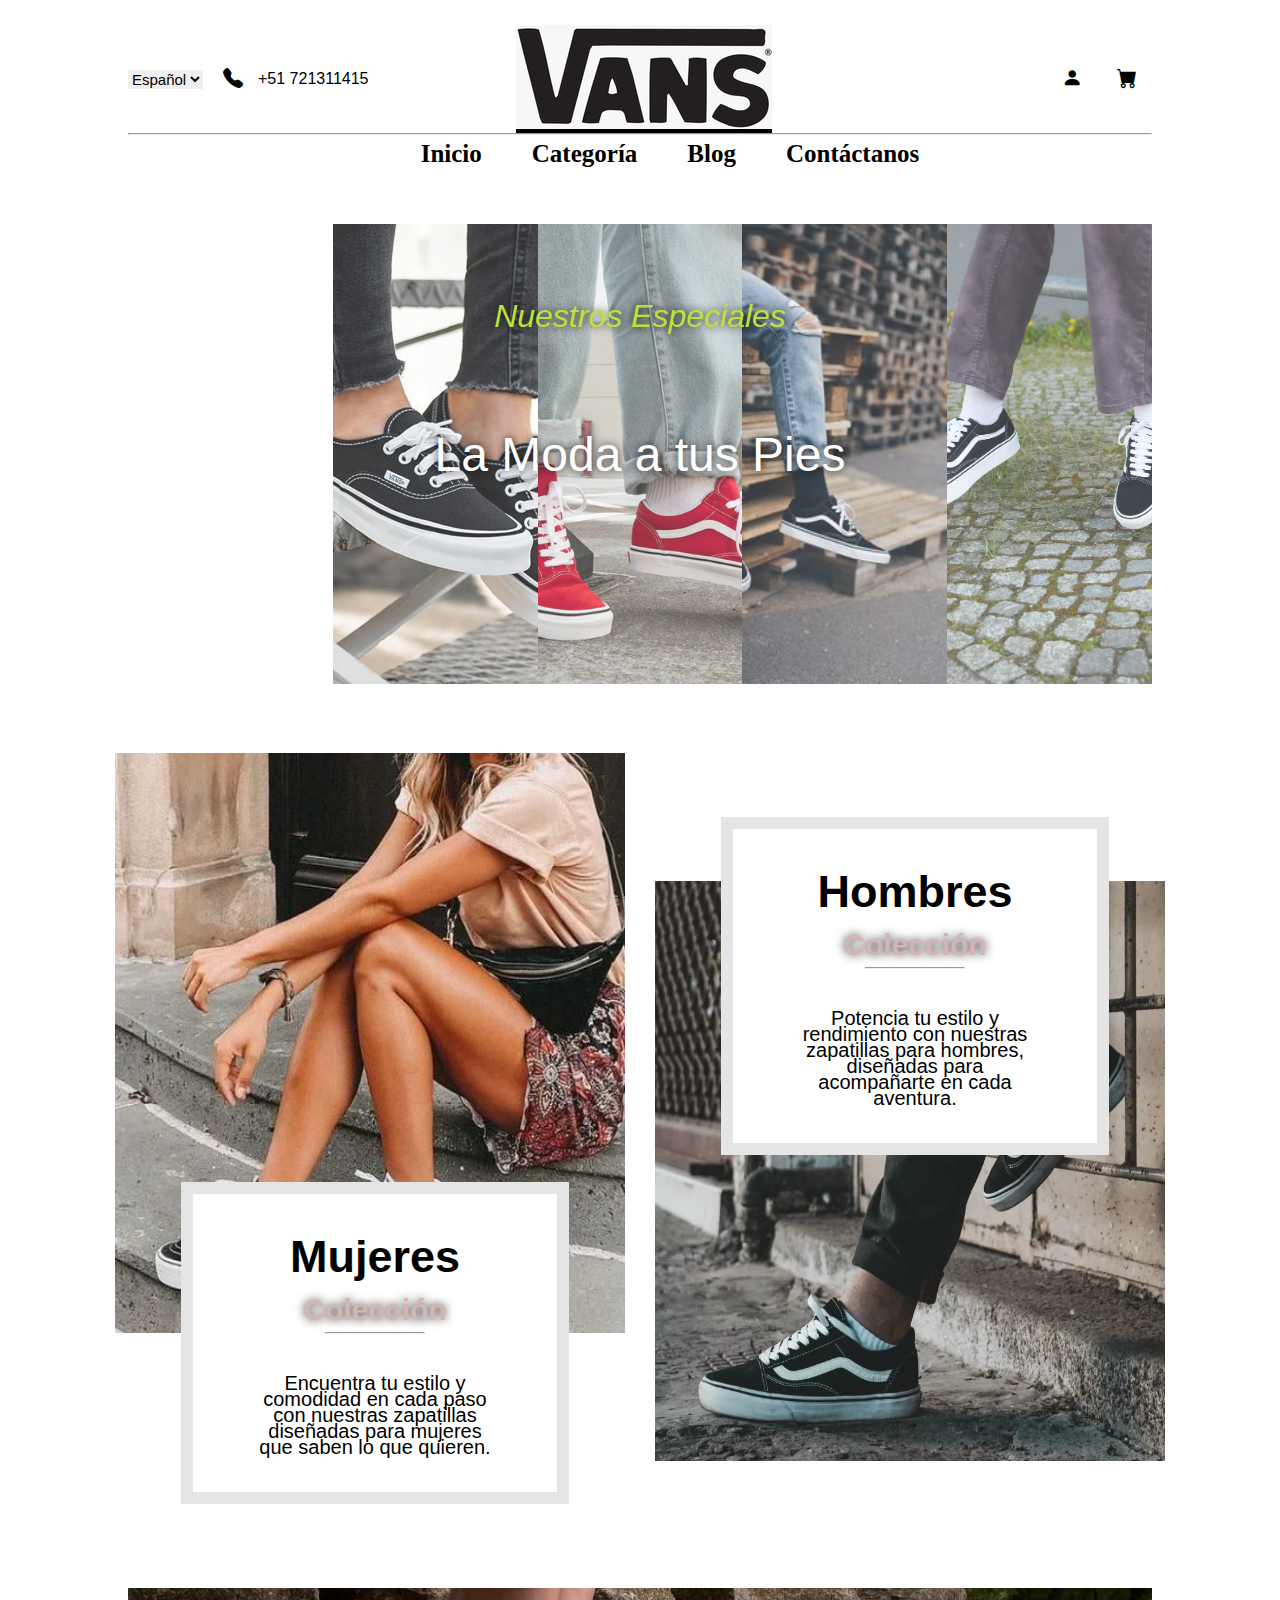
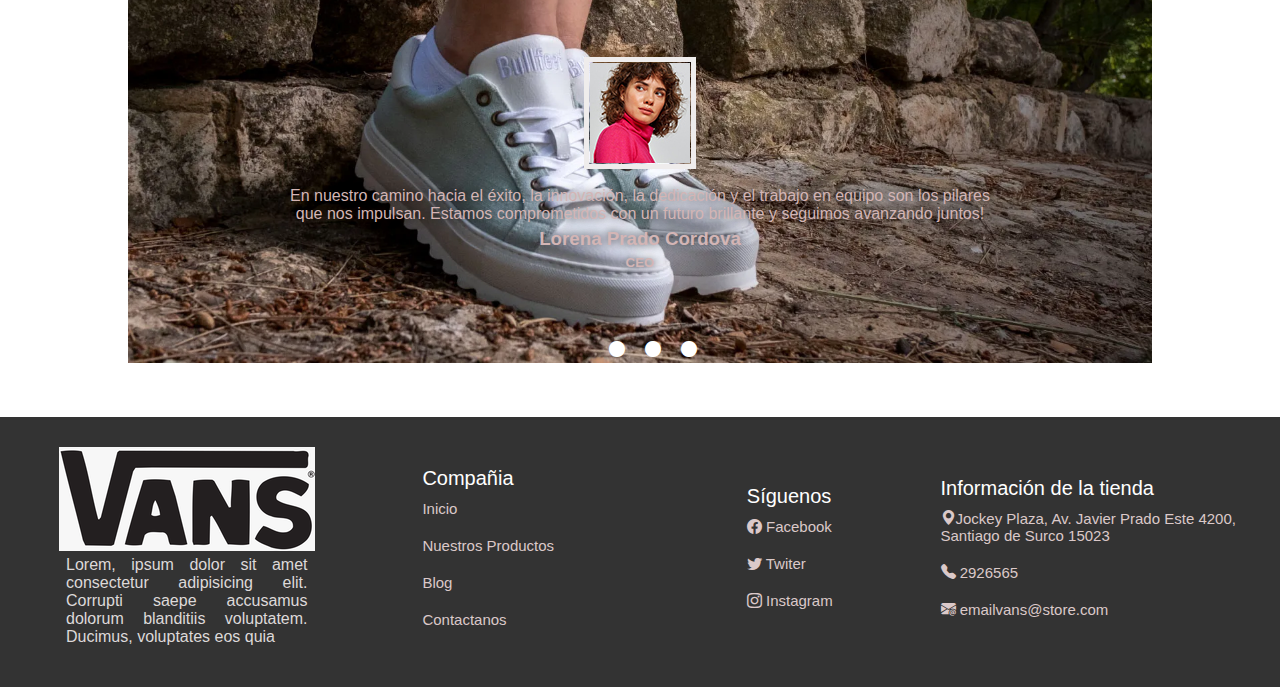
==== index.html @ 1c56c88c "se arreglo los errores" ====
<!DOCTYPE html>
<html lang="en">
<head>
    <meta charset="UTF-8">
    <meta name="viewport" content="width=device-width, initial-scale=1.0">
    <link rel="stylesheet" href="./css/style.css">
    <link rel="stylesheet" href="./css/responsive.css">
    <link rel="stylesheet" href="https://cdn.jsdelivr.net/npm/bootstrap-icons@1.11.1/font/bootstrap-icons.css">
    <script src="./js/script.js"></script>
    <title>Inicio</title>
   
</head>
<body>
    <header class="encabezado">
        <nav class="logo-info">
            <div class="logo-izquierdo">
               
                <select name="elegir" id="">
                    <option value="Español">Español</option>
                    <option value="Ingles">Ingles</option>
                </select>
                <i class="bi bi-telephone-fill"></i>
                <p>+51 721311415</p>
                
                
            </div>
            <div class="logo-centro">
                <a href="index.html"><img src="img/logo/iconno.ico" alt=""></a>
            </div>
            <div class="logo-derecho">
                <a href=""><i class="bi bi-person-fill"></i></a>
                <a href=""><i class="bi bi-cart-fill"></i></a>
            </div>
        </nav>
        <hr> 
        <nav class="menu">
            <ul>
                <a href="index.html" class="link-menu" id="inicio"><li>Inicio</li></a>
                <a href="categoria.html" class="link-menu"><li>Categoría</li></a>
                <a href="blog.html" class="link-menu"><li>Blog</li></a>
                <a href="contacto.html" class="link-menu"><li>Contáctanos</li></a>
            </ul>
        </nav>
    </header>
    <br>
    <br>
    <main class="main">
        <div class="inicio-img">
            <section class="carrusel">
                <img src="img/carrusel/p1.png" alt="">
                <img src="img/carrusel/p2.png" alt="">
                <img src="img/carrusel/p3.png" alt="">
                <img src="img/carrusel/p4.png" alt="">
                <img src="img/carrusel/p5.png" alt="">
            </section>
            <p class="pp1">Nuestros Especiales</p>
            <p>La Moda  a tus Pies </p>
        </div>
        <br><br><br>
        <section class="women-men">
            <div class="women">
                <img src="img/model/s3.webp" alt="imagen-mujer" >
                <div class="contenido">
                    <div class="contenido-info">
                        <h1>Mujeres</h1>
                        <h3>Colección</h3>
                        <hr>
                        <br>
                        <br>
                    </div>   
                        
                            <span>Encuentra tu estilo y comodidad en cada paso 
                                con nuestras zapatillas diseñadas para 
                                mujeres que saben lo que quieren.
                            </span>
                          
                </div>
            </div>
            <div class="men">
                <img  src="img/model/s4.webp" alt="imagen-hombre" >
                <div class="contenido">
                    
                    <div class="contenido-info">
                        <h1>Hombres</h1>
                        <h3>Colección</h3>
                        <hr>
                        <br>
                        <br>
                    </div>     
                        
                            <span>Potencia tu estilo y rendimiento con 
                                nuestras zapatillas para hombres,
                                diseñadas para acompañarte en cada aventura.
                            </span>
                       
                </div>
                
                
            </div>

        </section >
        <section class="test">
            <section class="testimonios">
            
                <div class="testimonio-1" id="testimonio-1" >
                    <div class="items-testimonio" id="items-testimonio-1">
                        <img src="./img/testimonios/img-testimonio-1.jpg" alt="foto-tetimonio1"><br>
                        <p>En nuestro camino hacia el éxito, la innovación, la dedicación y el trabajo en equipo son los pilares que nos impulsan. Estamos comprometidos con un futuro brillante y seguimos avanzando juntos!</p>
                        <h3>Lorena Prado Cordova</h3>
                        <h5>CEO</h5>
                    </div>    
                    
                </div>
                <div class="testimonio-1" id="testimonio-2" >
                    <div class="items-testimonio" id="items-testimonio-1">
                        <img src="./img/testimonios/img-testimonio-2.jpg" alt="foto-tetimonio2"><br>
                        <p>En el mundo cambiante del marketing, nuestra pasión por la creatividad y la estrategia nos impulsa a alcanzar nuevas alturas. Conectar con nuestros clientes y crear experiencias excepcionales es nuestra misión constante.</p>
                        <h3>Carla Sanchez Sanchez</h3>
                        <h5>Director de Ventas</h5>
                    </div>    
                    
                </div>
                <div class="testimonio-1" id="testimonio-3">
                    <div class="items-testimonio">
                        <img src="./img/testimonios/img-testimonio-3.jpg" alt="foto-tetimonio3"><br>
                        <p>Nuestro equipo de ventas está comprometido en superar expectativas y crear relaciones duraderas con nuestros clientes. Trabajamos incansablemente para ofrecer soluciones que impulsen el éxito de nuestros socios comerciales.</p>
                        <h3>Jose Cruz Alfaro</h3>
                        <h5>Director de Marquetin</h5>
                    </div>    
                </div>
                
            </section>
            <div class="buttons-testimonio">
                <a href="#testimonio-1"><i class="bi bi-circle-fill"></i></button></a>
                <a href="#testimonio-2"><i class="bi bi-circle-fill"></i></button></a>
                <a href="#testimonio-3"><i class="bi bi-circle-fill"></i></button></a>
            </div>
        </section> 
    </main>

    <br>
    <br><br>
    <footer>
        <nav class="footer-logo">
            <img src="img/logo/iconno.ico" alt="logo-imagen">
            
             <span>Lorem, ipsum dolor sit amet consectetur adipisicing elit. Corrupti saepe accusamus dolorum blanditiis
                 voluptatem. Ducimus, voluptates eos quia  
                </span>

        </nav>
        <nav class="footer-logo2">
            <ul>
                <p>Compañia</p>
                <a href="#inicio"><li>Inicio</li></a>
                <a href="categoria.html"><li>Nuestros Productos</li></a>
                <a href="blog.html"><li>Blog</li></a>
                <a href="contacto.html"><li>Contactanos</li></a>
                
            </ul>

        </nav>
        <nav class="footer-logo3">
            <ul>
                <p>Síguenos</p>
                <a href="https://www.facebook.com/" target="_blank"><li><i class="bi bi-facebook"></i>   Facebook</li></a>
                <a href="https://twitter.com/" target="_blank"><li><i class="bi bi-twitter"></i>   Twiter</li></a>
                <a href="https://www.instagram.com/" target="_blank"><li><i class="bi bi-instagram"></i>   Instagram</li></a>
            </ul>

        </nav>
        <nav class="footer-logo4">
            <ul>
                <p>Información de la tienda</p>
                <a href=""><li><i class="bi bi-geo-alt-fill"></i>Jockey Plaza, Av. Javier Prado Este 4200, Santiago de Surco 15023</li></a>
                <a href=""><li><i class="bi bi-telephone-fill"></i> 2926565</li></a>
                <a href=""><li><i class="bi bi-envelope-at-fill"></i> emailvans@store.com</li></a>
            </ul>

        </nav>

    </footer>
</body>
</html>
---- css/style.css ----
/*CSS MENU*/
*{
    margin: 0;
    display: flexbox;
    scroll-behavior: smooth;
    
      
}
body{
    
    font-family: Arial, Helvetica, sans-serif;
    width: 80%;
    display: flex;
    flex-direction: column;
    margin: 0 auto;
    
    
}

.logo-info i{
    padding-left: 20px;
    padding-right: 15px;
    font-size: 20px;
    color: black;
    
}
.logo-info{
    margin-top: 25px;
    display: flex;
    justify-content: space-between;
    align-items: center;
    width: 100%;
    
    
}

.logo-izquierdo{
    background-color: white;
    display: flex;
    justify-content: space-between;
    align-items: center;
    
}
.logo-izquierdo select{
    border: none;
    font-size: 15px;
    
}

.logo-centro{
    display: flex;
    background-color: black;
    justify-content: center;
    margin-right: 12%;
}
.logo-derecho{
    background-color:white;
    display: flex;
    align-items: center;
    justify-content: end;
}

.menu {
    display: flex;
    justify-content: center;
}
.menu ul{
    display: flex;
    font-family:  'Times' , serif;
}
.menu li{
    display: flex;
    padding: 5px 15px 5px 35px ;
    font-size: 25px;
    font-weight:bolder;
    
    
    
}
.menu a{
    color: black;
    text-decoration: none;
}

/*CSS CARRUSEL*/

.carrusel{
    display: flex;
    width: 1100px;
    height: 460px;
    justify-content: center;
}
.carrusel img{
    width: 0px;
    flex-grow: 1;
    object-fit: cover;
    opacity: .8;
    transition: .5s ease;
}
.carrusel img:hover{
    cursor: crosshair;
    width: 300px;
    opacity: 1;
    filter: contrast(120%);
}
 .inicio-img{
    margin-top: 15px;
    display: flex;
    position: relative;
    justify-content: center;
    overflow: hidden;

}

.inicio-img p{
    font-size: 3rem;
    color: white;
    position: absolute;
    top: 50%;
    left: 50%;
    transform: translate(-50%, -50%);
    text-shadow: 0 0 8px rgb(0, 0, 0, 0.8);
}
.inicio-img .pp1{
    font-size: 2rem;
    font-style: oblique;
    color: rgb(189, 225, 59);
    position: absolute;
    top: 20%;
    left: 50%;
    transform: translate(-50%, -50%);
    text-shadow: 0 0 8px rgb(0, 0, 0, 0.8);
}
/* CSS contenido */
.women-men{
    display: flex;
    justify-content: center;
    height: 850px;
    
    
}
.women-men img{
    width: 510px;
    height: 580px;
    margin: 15px;
    
}


.contenido{
    border: 12px solid #e5e5e5;
    background-color: #fff;
    z-index: 1;
    position: absolute;
    width: 300px;
    padding: 2rem;
    
}
.contenido h1{
    font-size: 45px;
    text-align: center;
}
.contenido h3{
    font-size: 30px;
}
.contenido h1, h3 , span {
    display: flex;
    justify-content: center;
    padding: 5px 25px;
    text-align: center;
}
.contenido-info{
    padding: 0 100px;
}

.contenido span{
    font-size: 20px;
    line-height: 16px;
    
    
}
.women img{
    position: relative;

}
.women .contenido{
    position: relative;
    top: -20%;
    right: -15%;
    z-index: 1;
}
.men img{
    top: 15%;
    position: relative;

}
.men .contenido{
    position: relative;
    top: -63%;
    left: 15%;
    z-index: 1;
}

.women-men img:hover{
    cursor: pointer;
    opacity: 0.8;
    filter: opacity(50%);
}
.women img:hover + .contenido{
    transform: translateY(-15px); 
    transition: transform 0.5s;
    box-shadow: 0 0 8px rgb(0, 0, 0, 0.8);
}
.men img:hover + .contenido{
    transform: translateY(15px); 
    transition: transform 0.5s;
    box-shadow: 0 0 8px rgb(0, 0, 0, 0.8);
}


/*CSS PARA TESTIMONIO*/
 .test{
    background-image: url(../img/testimonios/banners-sneakers.webp);
    background-size: cover;
    height: 375px;
    width: 100%;
    display: flex;
    flex-direction: column;
    position: relative;
    
 }
.testimonios{
    
    height: 350px;
    width: 100%;
    position: relative;
    justify-content: center;
    overflow: hidden;
    align-items: center;
}


.testimonio-1{   
    height: 100%;
    width: 100%;
    display: flex;
    align-items: center;
    justify-content: center;
}

.items-testimonio{
    width: 70%;
    display: flex;
    flex-direction: column;
    align-items: center;
    
    
}
.testimonio-1 img{
    border: 2px solid rgb(239, 236, 236);
    padding: 1px;
    border-width: 5px;
    height: 100px;
    width: 100px;
    
}
.items-testimonio  p ,h3, h5{
    text-align: center;
    margin: 0;
    color: rgb(211, 181, 181);
    text-shadow: 0 0 10px rgb(0, 0, 0, 0.8);
    
}
.buttons-testimonio{
    height: 4%;
    position: absolute;
    width: 8%;
    display: flex;
    justify-items: center;
    top: 94%;
    left: 50%;
    transform: translateX(-50%);
    
    
}
.buttons-testimonio i {
    margin: 0px 10px;   
    width: 1px;
    color: white;
}
.buttons-testimonio a {
    text-decoration: none;    
}




/*CSS PARA FOOTER*/
footer {
    height: 230px;
    display: grid;
    grid-template-columns: repeat(4, 1fr) ;
    background-color: #333; 
    color: rgb(221, 217, 217);
    padding: 20px 60px; 
    margin-left: -152px;
    margin-right: -150px;

    
}

.footer-logo{
    display: flex;
    flex-direction: column;
    padding: 10px 5px;
    align-items: center;
    text-align: justify;
   

}
.footer-logo span{
    text-align: justify;
}


.footer-logo2 {
    display: flex;
    justify-content: center;
    align-items: center;
    
}

footer .footer-logo3{
    display: flex;
    justify-content: center;
    align-items: center;
    
}
 .footer-logo4{
    display: flex;
    justify-content: center;
    align-items: center;
    
}

footer ul, li{
    padding: 10px 0px;
    list-style: none;
    font-size: 15px;
}

footer p{
    font-size: 20px;
    color: white;
}

footer a{
    text-decoration: none;
    color: #dbc9c9;
}
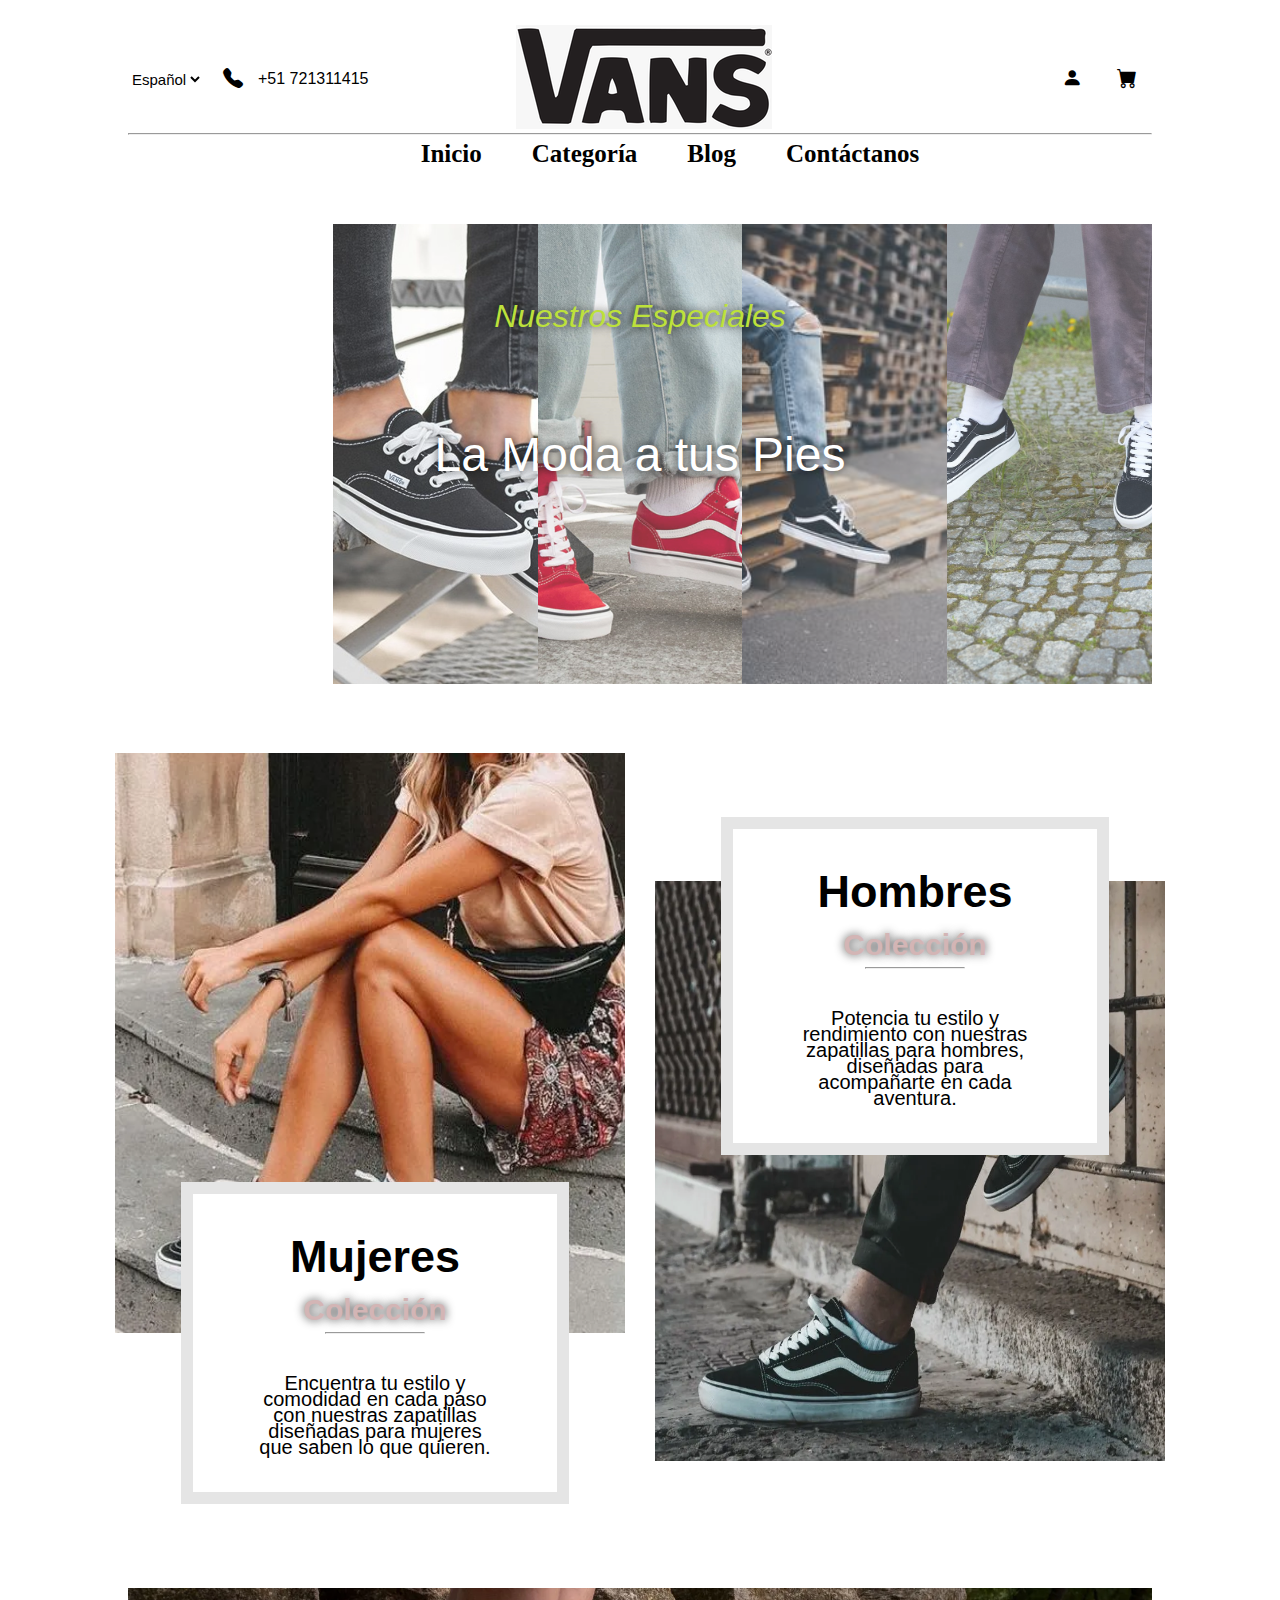
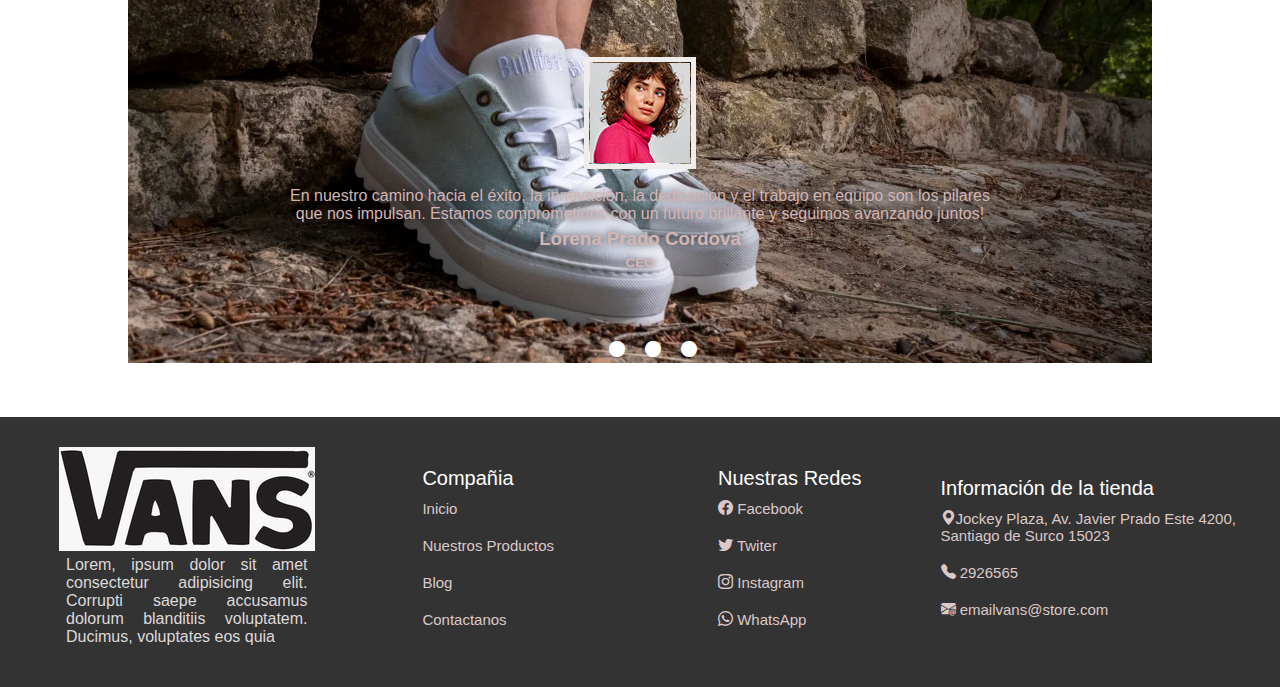
==== commit c21085d4: "actualizacion de todo" ====
--- a/index.html
+++ b/index.html
@@ -3,6 +3,7 @@
 <head>
     <meta charset="UTF-8">
     <meta name="viewport" content="width=device-width, initial-scale=1.0">
+    <meta name="lenguaje">
     <link rel="stylesheet" href="./css/style.css">
     <link rel="stylesheet" href="./css/responsive.css">
     <link rel="stylesheet" href="https://cdn.jsdelivr.net/npm/bootstrap-icons@1.11.1/font/bootstrap-icons.css">
@@ -162,10 +163,11 @@
         </nav>
         <nav class="footer-logo3">
             <ul>
-                <p>Síguenos</p>
+                <p>Nuestras Redes</p>
                 <a href="https://www.facebook.com/" target="_blank"><li><i class="bi bi-facebook"></i>   Facebook</li></a>
-                <a href="https://twitter.com/" target="_blank"><li><i class="bi bi-twitter"></i>   Twiter</li></a>
+                <a href="https://wa.me/qr/X553IXENOAY2F1" target="_blank"><li><i class="bi bi-twitter"></i>   Twiter</li></a>
                 <a href="https://www.instagram.com/" target="_blank"><li><i class="bi bi-instagram"></i>   Instagram</li></a>
+                <a href="https://api.whatsapp.com/send?phone=51923600120" target="_blank"><li><i class="bi bi-whatsapp"></i>   WhatsApp</li></a>
             </ul>
 
         </nav>
--- a/css/style.css
+++ b/css/style.css
@@ -16,6 +16,15 @@
     
     
 }
+select {
+    border: none; 
+    background: transparent; 
+}
+
+select:focus {
+    outline: none; 
+    box-shadow: none; 
+}
 
 .logo-info i{
     padding-left: 20px;
@@ -49,7 +58,6 @@
 
 .logo-centro{
     display: flex;
-    background-color: black;
     justify-content: center;
     margin-right: 12%;
 }
@@ -359,7 +367,5 @@
     color: #dbc9c9;
 }
 
-
-
-
-
+/*CSS PARA CATEGORIA */
+
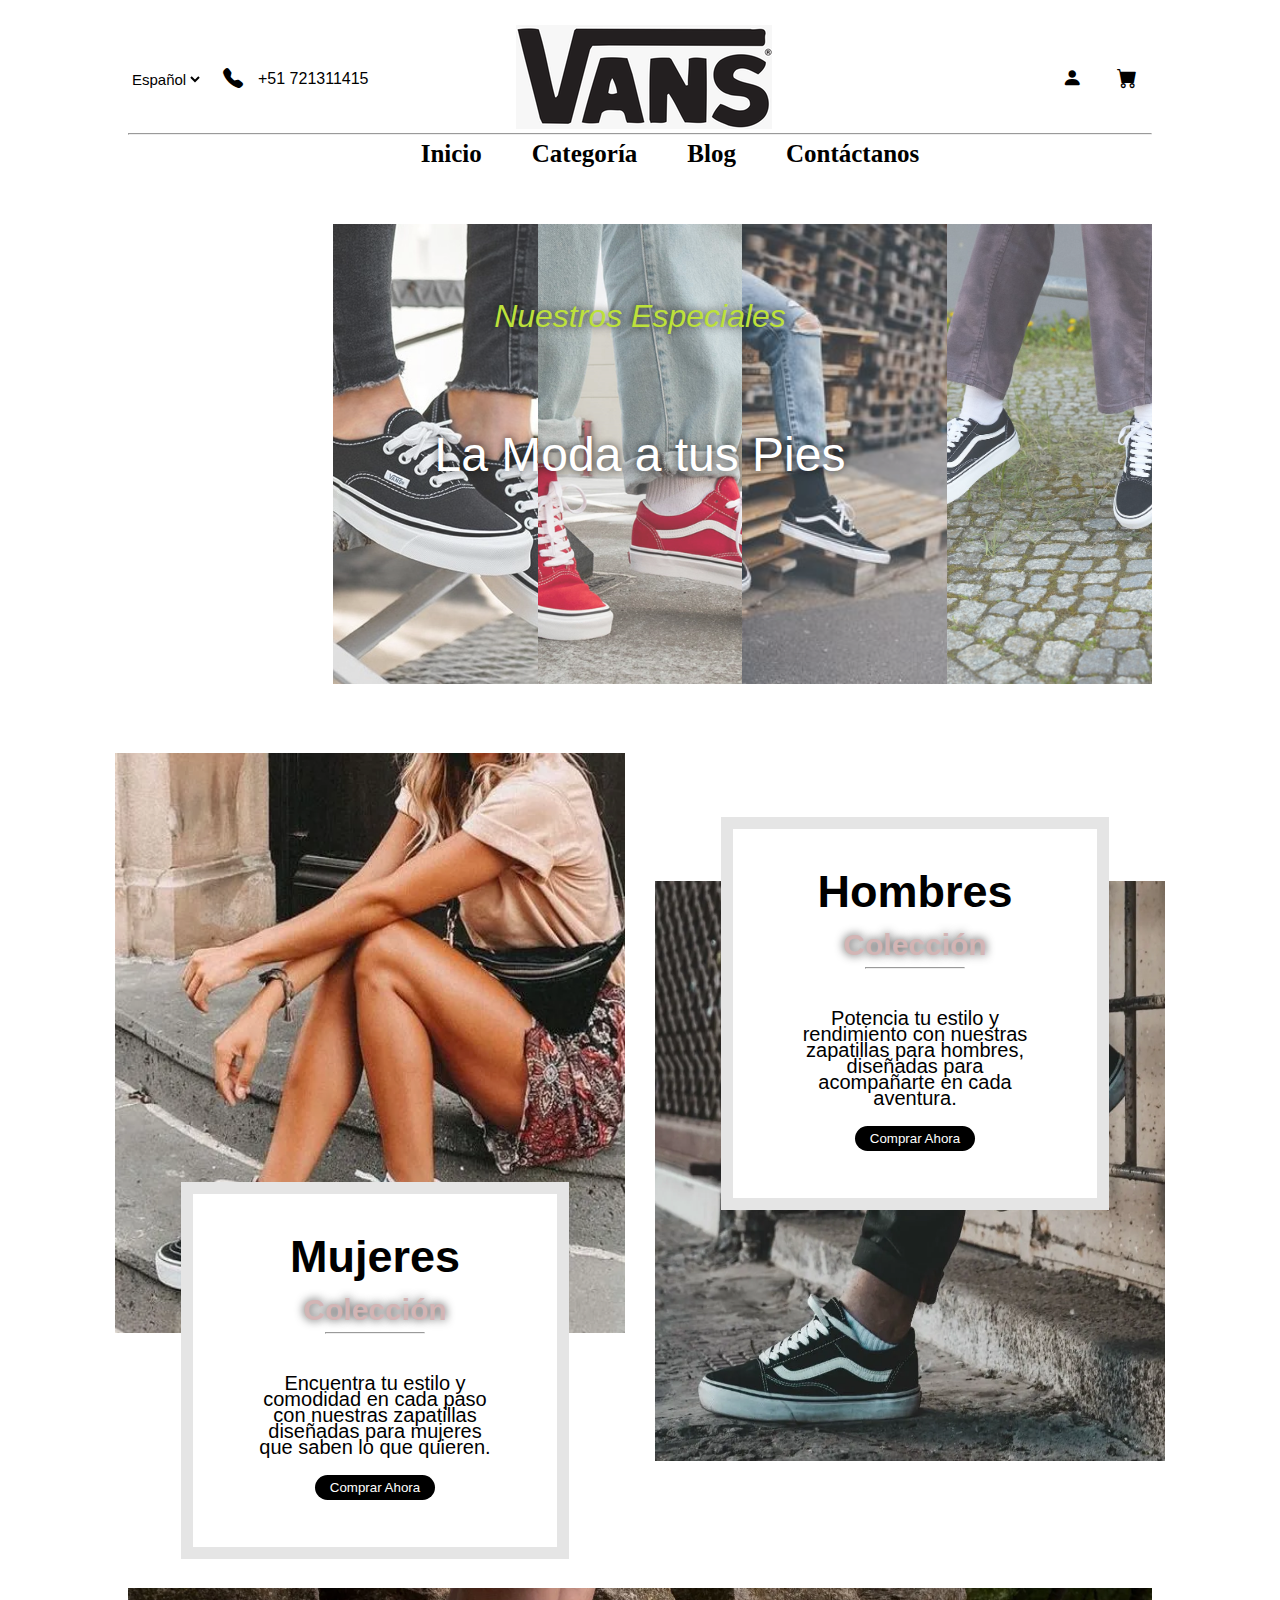
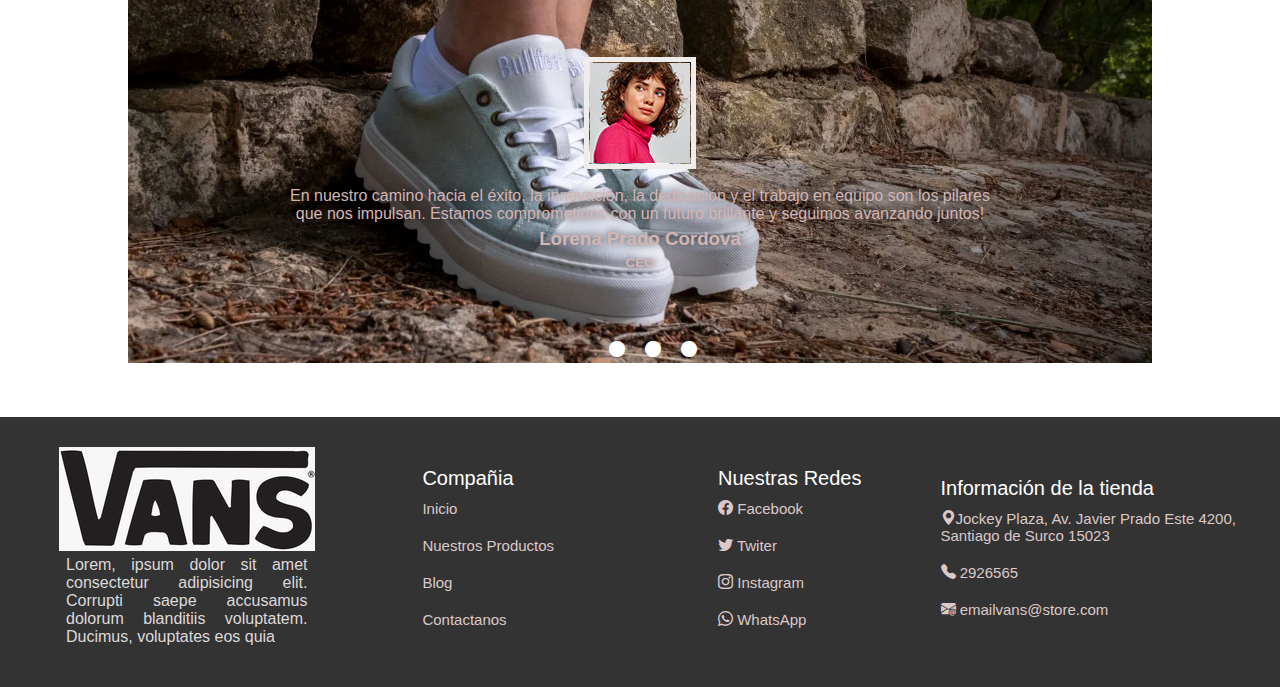
==== commit 897de4e2: "agregar blog htmml y css" ====
--- a/index.html
+++ b/index.html
@@ -70,10 +70,11 @@
                         <br>
                     </div>   
                         
-                            <span>Encuentra tu estilo y comodidad en cada paso 
-                                con nuestras zapatillas diseñadas para 
-                                mujeres que saben lo que quieren.
-                            </span>
+                    <span>Encuentra tu estilo y comodidad en cada paso 
+                        con nuestras zapatillas diseñadas para 
+                        mujeres que saben lo que quieren.
+                    </span>
+                    <div class="boton"><button type="button">Comprar Ahora</button>  </div>
                           
                 </div>
             </div>
@@ -89,10 +90,11 @@
                         <br>
                     </div>     
                         
-                            <span>Potencia tu estilo y rendimiento con 
-                                nuestras zapatillas para hombres,
-                                diseñadas para acompañarte en cada aventura.
-                            </span>
+                    <span>Potencia tu estilo y rendimiento con 
+                         nuestras zapatillas para hombres,
+                         diseñadas para acompañarte en cada aventura.
+                    </span>
+                    <div class="boton"><button type="button">Comprar Ahora</button>  </div>     
                        
                 </div>
                 
--- a/css/style.css
+++ b/css/style.css
@@ -139,6 +139,7 @@
     transform: translate(-50%, -50%);
     text-shadow: 0 0 8px rgb(0, 0, 0, 0.8);
 }
+
 /* CSS contenido */
 .women-men{
     display: flex;
@@ -154,8 +155,8 @@
     
 }
 
-
 .contenido{
+    background-color: red;
     border: 12px solid #e5e5e5;
     background-color: #fff;
     z-index: 1;
@@ -163,6 +164,7 @@
     width: 300px;
     padding: 2rem;
     
+    
 }
 .contenido h1{
     font-size: 45px;
@@ -179,13 +181,30 @@
 }
 .contenido-info{
     padding: 0 100px;
-}
-
+    
+}
+.boton{
+    display: flex;
+    justify-content: center;
+    padding: 15px 5px;
+    
+}
+.boton button{
+    background-color: black;
+    padding: 5px 15px;
+    color: #fff;
+    border-radius: 20px;
+    cursor: pointer;
+    border: none;
+}
+.boton button:hover{
+    background-color: orange;
+    color: black;
+}    
 .contenido span{
     font-size: 20px;
     line-height: 16px;
     
-    
 }
 .women img{
     position: relative;
@@ -208,6 +227,7 @@
     left: 15%;
     z-index: 1;
 }
+
 
 .women-men img:hover{
     cursor: pointer;
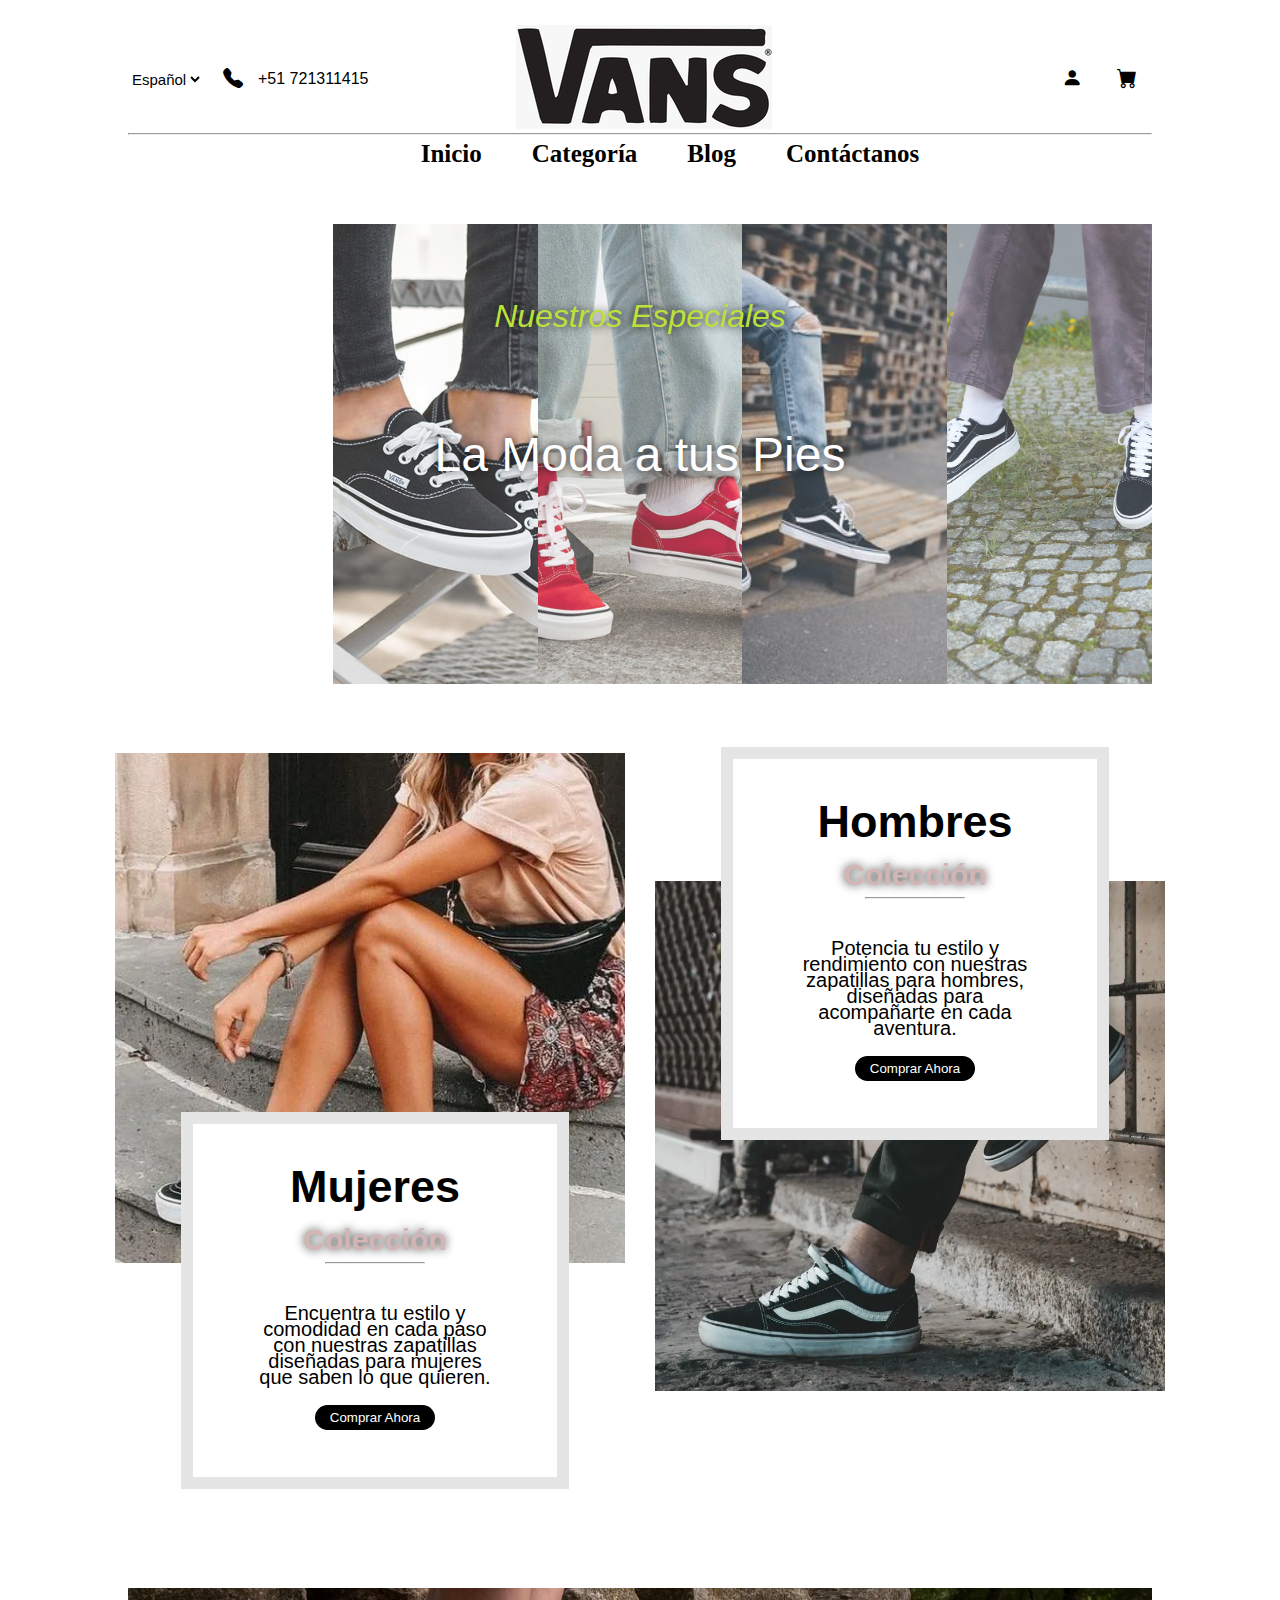
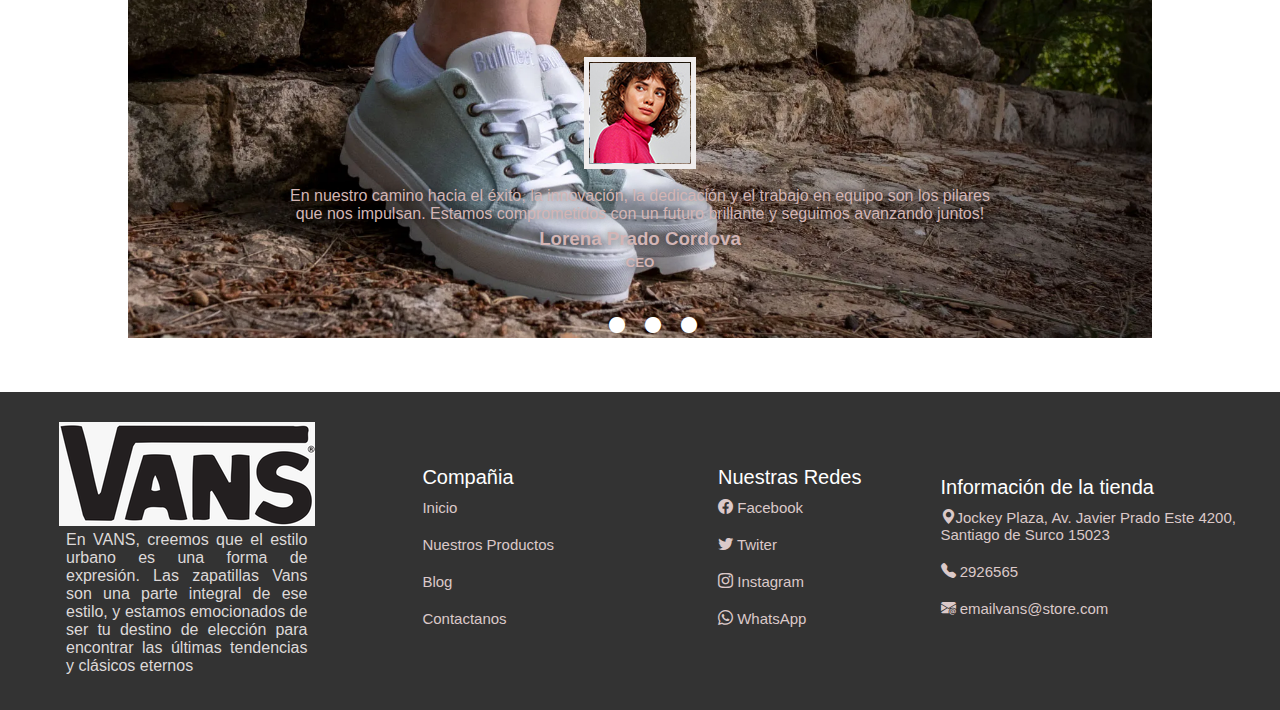
==== commit 1e596fa8: "agregar contacto y login" ====
--- a/index.html
+++ b/index.html
@@ -29,8 +29,8 @@
                 <a href="index.html"><img src="img/logo/iconno.ico" alt=""></a>
             </div>
             <div class="logo-derecho">
-                <a href=""><i class="bi bi-person-fill"></i></a>
-                <a href=""><i class="bi bi-cart-fill"></i></a>
+                <a href="loginVans.html"><i class="bi bi-person-fill"></i></a>
+                <a href="carrito.html"><i class="bi bi-cart-fill"></i></a>
             </div>
         </nav>
         <hr> 
@@ -106,7 +106,7 @@
             <section class="testimonios">
             
                 <div class="testimonio-1" id="testimonio-1" >
-                    <div class="items-testimonio" id="items-testimonio-1">
+                    <div class="items-testimonio" id="items-testimonio">
                         <img src="./img/testimonios/img-testimonio-1.jpg" alt="foto-tetimonio1"><br>
                         <p>En nuestro camino hacia el éxito, la innovación, la dedicación y el trabajo en equipo son los pilares que nos impulsan. Estamos comprometidos con un futuro brillante y seguimos avanzando juntos!</p>
                         <h3>Lorena Prado Cordova</h3>
@@ -145,11 +145,12 @@
     <br><br>
     <footer>
         <nav class="footer-logo">
-            <img src="img/logo/iconno.ico" alt="logo-imagen">
+            <img src="./img/logo/iconno.ico" alt="logo-imagen">
             
-             <span>Lorem, ipsum dolor sit amet consectetur adipisicing elit. Corrupti saepe accusamus dolorum blanditiis
-                 voluptatem. Ducimus, voluptates eos quia  
-                </span>
+             <span>En VANS, creemos que el estilo urbano es una forma de expresión. 
+                Las zapatillas Vans son una parte integral de ese estilo, y estamos emocionados de ser tu destino de elección para 
+                encontrar las últimas tendencias y clásicos eternos  
+            </span>
 
         </nav>
         <nav class="footer-logo2">
@@ -176,9 +177,9 @@
         <nav class="footer-logo4">
             <ul>
                 <p>Información de la tienda</p>
-                <a href=""><li><i class="bi bi-geo-alt-fill"></i>Jockey Plaza, Av. Javier Prado Este 4200, Santiago de Surco 15023</li></a>
-                <a href=""><li><i class="bi bi-telephone-fill"></i> 2926565</li></a>
-                <a href=""><li><i class="bi bi-envelope-at-fill"></i> emailvans@store.com</li></a>
+                <a href="contacto.html"><li><i class="bi bi-geo-alt-fill"></i>Jockey Plaza, Av. Javier Prado Este 4200, Santiago de Surco 15023</li></a>
+                <a href="contacto.html"><li><i class="bi bi-telephone-fill"></i> 2926565</li></a>
+                <a href="contacto.html"><li><i class="bi bi-envelope-at-fill"></i> emailvans@store.com</li></a>
             </ul>
 
         </nav>
--- a/css/style.css
+++ b/css/style.css
@@ -3,7 +3,6 @@
     margin: 0;
     display: flexbox;
     scroll-behavior: smooth;
-    
       
 }
 body{
@@ -150,7 +149,7 @@
 }
 .women-men img{
     width: 510px;
-    height: 580px;
+    height: auto;
     margin: 15px;
     
 }
@@ -250,7 +249,7 @@
  .test{
     background-image: url(../img/testimonios/banners-sneakers.webp);
     background-size: cover;
-    height: 375px;
+    height: auto;
     width: 100%;
     display: flex;
     flex-direction: column;
@@ -292,7 +291,7 @@
     width: 100px;
     
 }
-.items-testimonio  p ,h3, h5{
+#items-testimonio p ,h3,h5{
     text-align: center;
     margin: 0;
     color: rgb(211, 181, 181);
@@ -325,7 +324,7 @@
 
 /*CSS PARA FOOTER*/
 footer {
-    height: 230px;
+    height: auto;
     display: grid;
     grid-template-columns: repeat(4, 1fr) ;
     background-color: #333; 
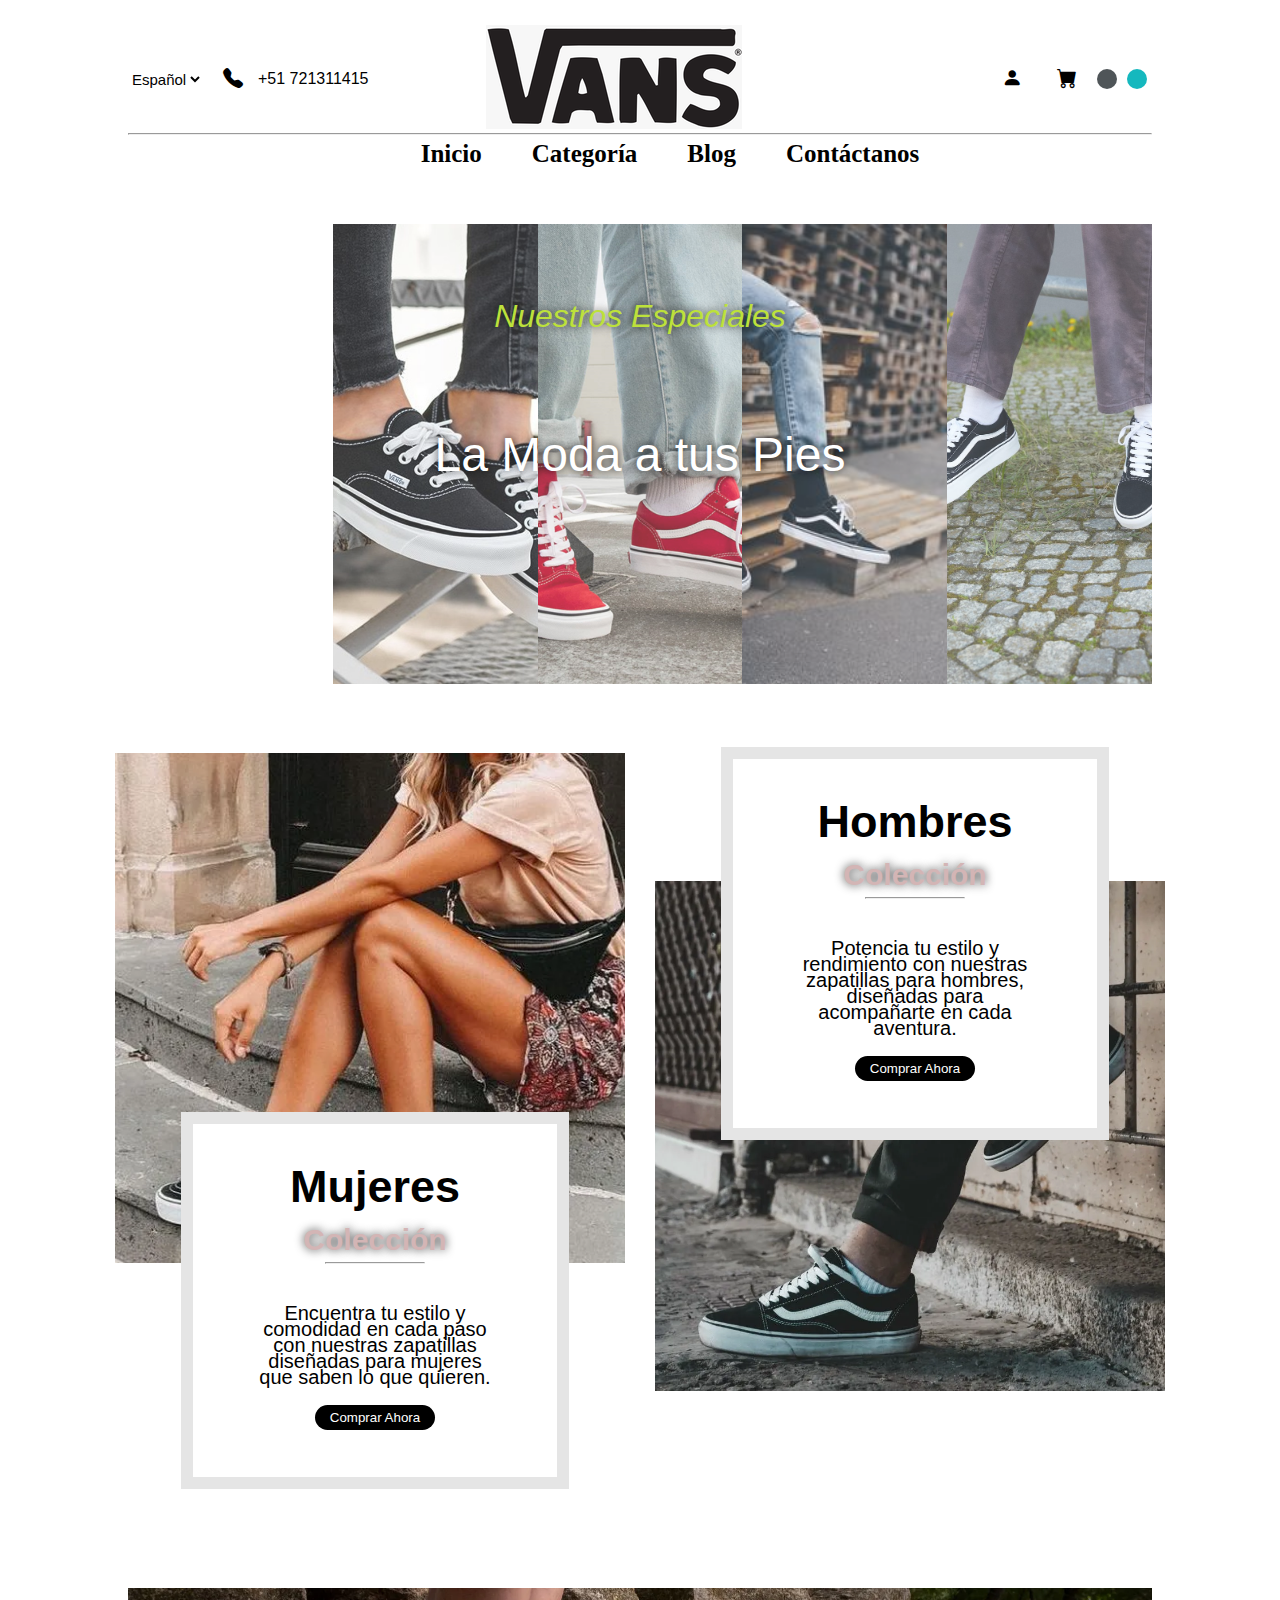
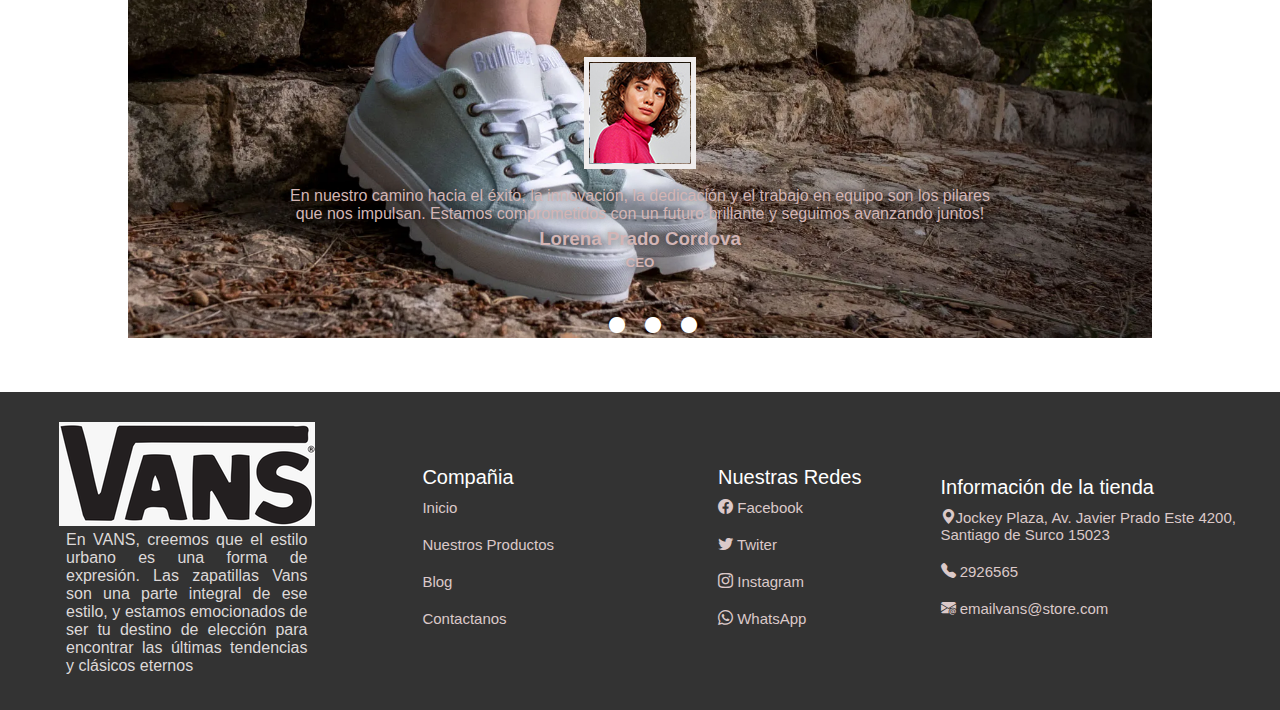
==== commit 199d3e61: "actualizacion pagina" ====
--- a/index.html
+++ b/index.html
@@ -30,7 +30,9 @@
             </div>
             <div class="logo-derecho">
                 <a href="loginVans.html"><i class="bi bi-person-fill"></i></a>
-                <a href="carrito.html"><i class="bi bi-cart-fill"></i></a>
+                <a href="carrito.html" class="carrito"><i class="bi bi-cart-fill"></i></a>
+                <button class="boton-circular" onclick="cambiarFondo()"></button>
+                <button class="boton-circular2" onclick="cambiarFondo2()"></button> 
             </div>
         </nav>
         <hr> 
--- a/css/style.css
+++ b/css/style.css
@@ -25,6 +25,8 @@
     box-shadow: none; 
 }
 
+
+
 .logo-info i{
     padding-left: 20px;
     padding-right: 15px;
@@ -83,6 +85,24 @@
     
     
     
+}
+/*notificaion*/
+.notificacion-container {
+    position: fixed;
+    top: 10px;
+    right: 10px;
+    background-color: #333;
+    color: #fff;
+    padding: 10px;
+    border-radius: 5px;
+    opacity: 0;
+    transition: opacity 0.3s ease-in-out;
+    z-index: 10;
+}
+
+/* Estilos para la notificación visible */
+.notificacion-container.visible {
+    opacity: 1;
 }
 .menu a{
     color: black;
@@ -388,3 +408,34 @@
 
 /*CSS PARA CATEGORIA */
 
+/* Estilo para los botones circulares  ---------------------------------------------*/
+.boton-circular {
+    width: 20px; /* Ancho igual al diámetro del círculo */
+    height: 20px; /* Altura igual al diámetro del círculo */
+    border-radius: 50%; /* Hace que el botón tenga forma de círculo */
+    background-color: #4f5558; /* Color de fondo */
+    border: none; /* Elimina el borde */
+    color: white; /* Color del texto */
+    font-size: 16px; /* Tamaño del texto */
+    cursor: pointer; /* Cambia el cursor al pasar por encima */
+    margin: 5px; /* Espaciado entre los botones */
+}
+
+.boton-circular2 {
+    width: 20px; 
+    height: 20px; 
+    border-radius: 50%; 
+    background-color: #15b8be; 
+    border: none; 
+    color: rgb(248, 248, 248); 
+    font-size: 16px; 
+    cursor: pointer; 
+    margin: 5px; 
+}
+/* Cambia el color de fondo al hacer hover */
+.boton-circular:hover {
+    background-color: #858f97;
+}
+.boton-circular2:hover {
+    background-color: #858f97;
+}
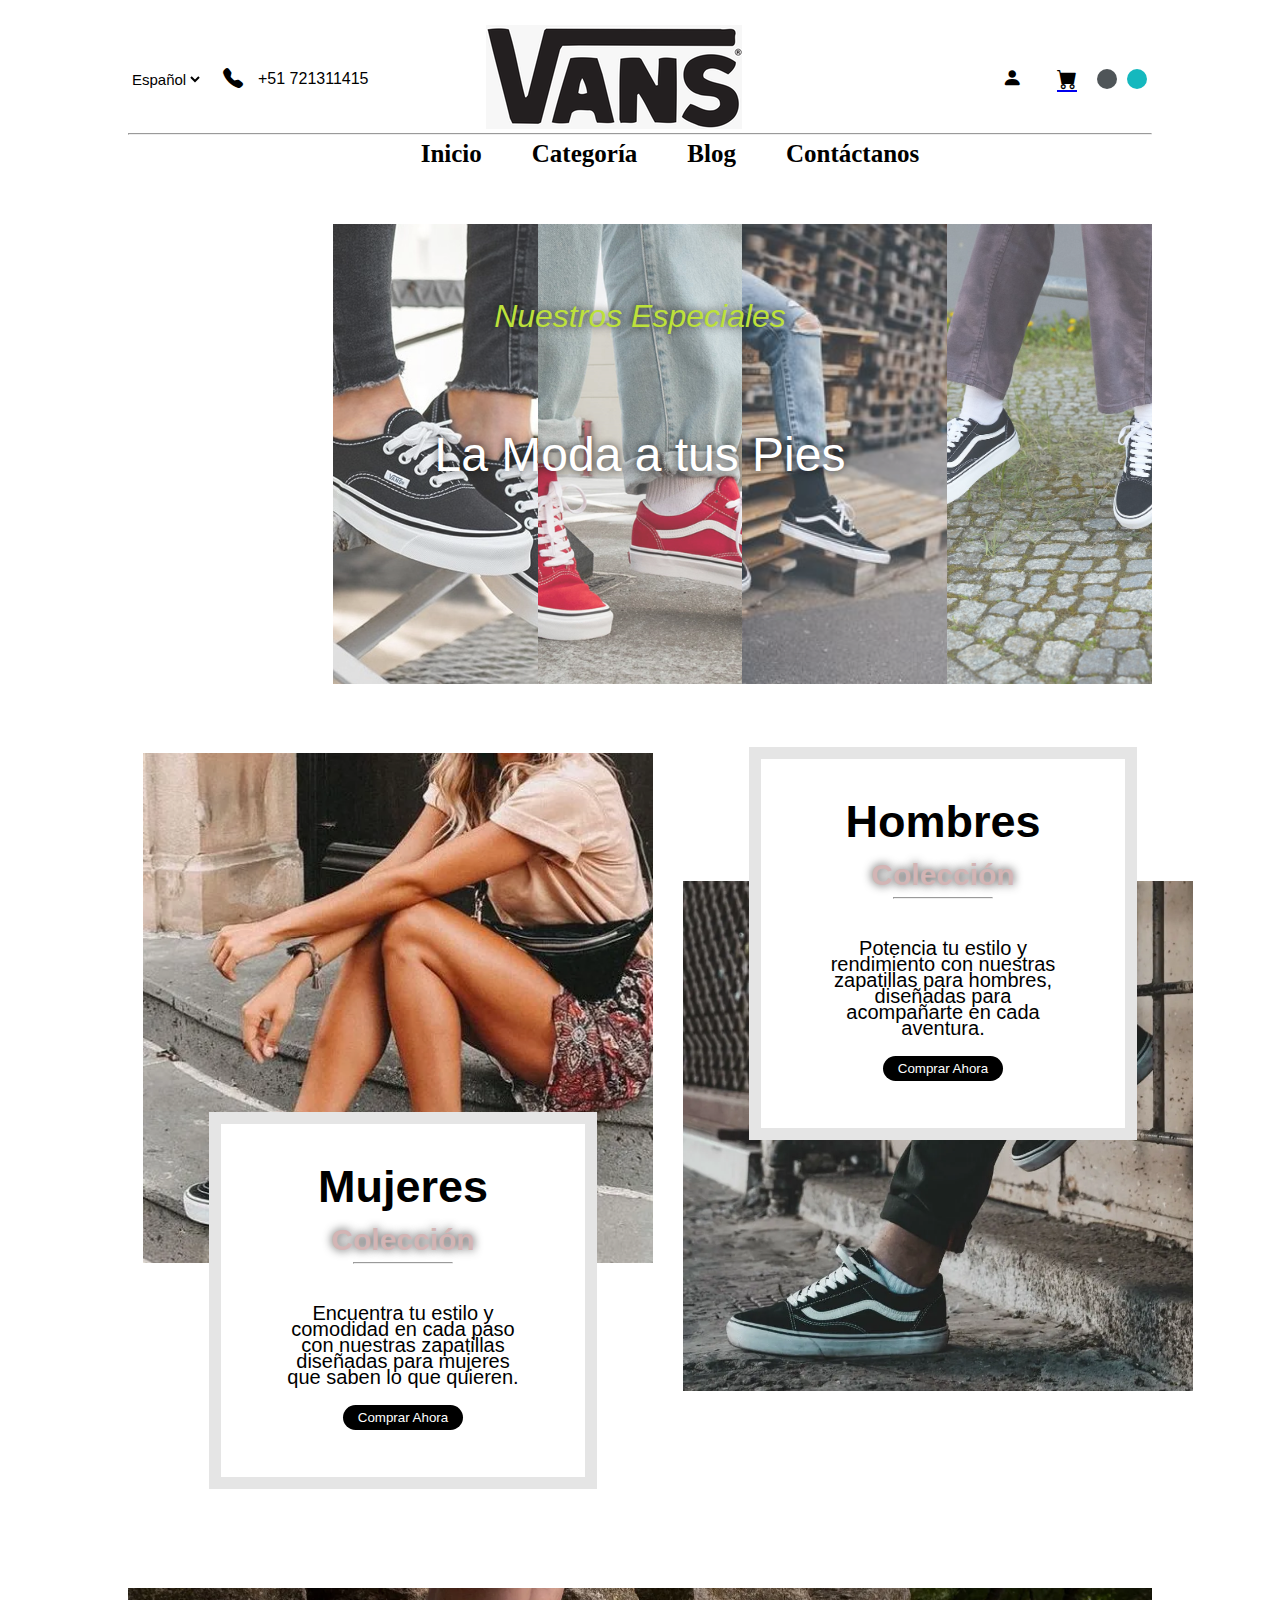
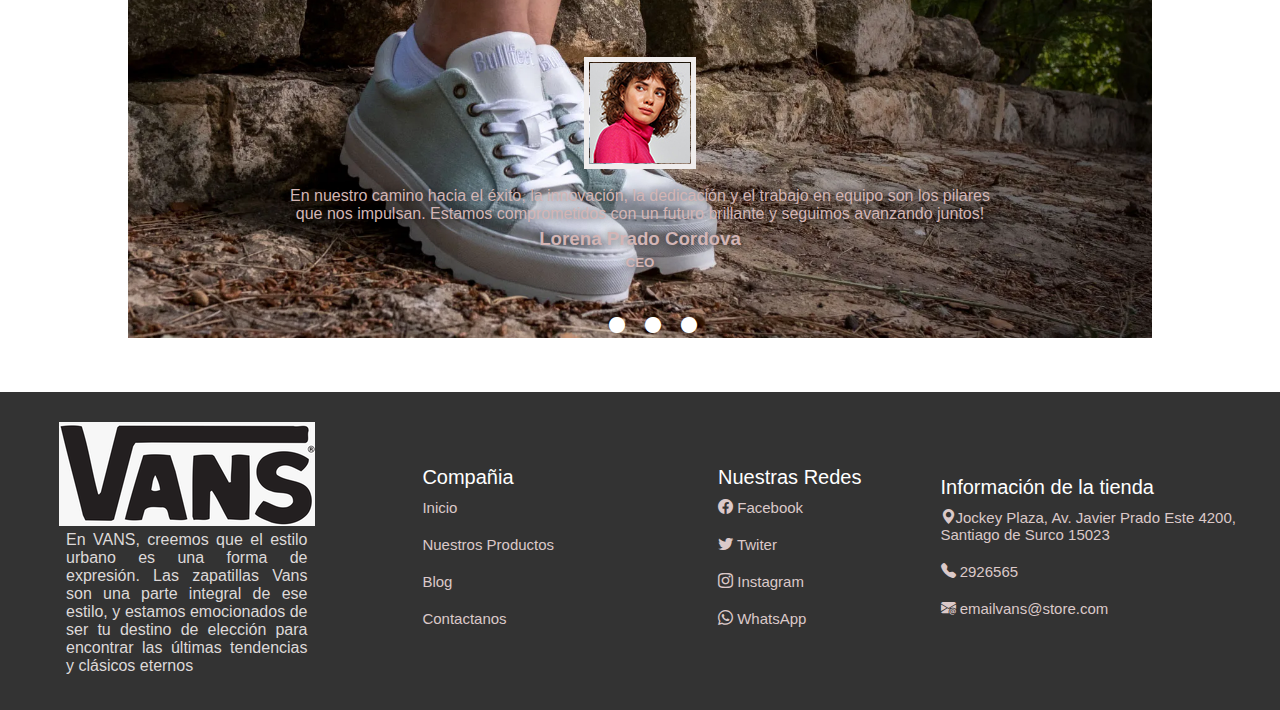
==== commit 84890691: "fff" ====
--- a/index.html
+++ b/index.html
@@ -5,7 +5,7 @@
     <meta name="viewport" content="width=device-width, initial-scale=1.0">
     <meta name="lenguaje">
     <link rel="stylesheet" href="./css/style.css">
-    <link rel="stylesheet" href="./css/responsive.css">
+    <link rel="stylesheet" href="./css/style2.css">
     <link rel="stylesheet" href="https://cdn.jsdelivr.net/npm/bootstrap-icons@1.11.1/font/bootstrap-icons.css">
     <script src="./js/script.js"></script>
     <title>Inicio</title>
--- a/css/style.css
+++ b/css/style.css
@@ -86,24 +86,7 @@
     
     
 }
-/*notificaion*/
-.notificacion-container {
-    position: fixed;
-    top: 10px;
-    right: 10px;
-    background-color: #333;
-    color: #fff;
-    padding: 10px;
-    border-radius: 5px;
-    opacity: 0;
-    transition: opacity 0.3s ease-in-out;
-    z-index: 10;
-}
-
-/* Estilos para la notificación visible */
-.notificacion-container.visible {
-    opacity: 1;
-}
+
 .menu a{
     color: black;
     text-decoration: none;
--- a/css/style2.css
+++ b/css/style2.css
@@ -0,0 +1,166 @@
+.nombre-pagina{
+    margin-left: -152px;
+    margin-right: -152px;
+    background-image: url(../img/baner/parallax.jpg);
+    background-attachment: fixed;
+    background-repeat: no-repeat;
+    background-size: cover;
+    height: 170px;
+    display: flex;
+    flex-direction: column;
+    justify-content: center;
+    align-items: center;
+}
+.nombre-pagina h4{
+    font-size: 25px;
+    color: #fff;
+}
+
+.nombre-pagina select{
+    padding: 8px;
+    margin-top: 15px;
+    font-size: 15px;
+    color: #080808;
+    background-color: #e5e5e5;
+    border-radius: 15px;
+}
+
+
+/* Estilos para el contenedor de productos */
+.main {
+    display: flex;
+    flex-wrap: wrap; /* Permite que las tarjetas se envuelvan en varias columnas */
+    justify-content: space-between; 
+    height: auto;/* Espacio igual entre las columnas */
+}
+
+/* Estilos para la tarjeta de producto */
+.product-card {
+    width: calc(25% -20px); /* Ancho de cada tarjeta (ajusta según sea necesario) */
+    height: 340px;
+    max-width: 300px; 
+    border: 1px solid #ccc;
+    padding: 5px;
+    margin-bottom: 20px;
+    text-align: center;
+    background-color: #fff;
+    box-shadow: 0 2px 4px rgba(0, 0, 0, 0.1);
+    display: flex;
+    flex-direction: column;
+    align-items: center;
+    position: relative;   
+}
+
+.product-card img {
+    transition: transform 0.3s ease-in-out;
+    max-width: 100%;
+    width: 300px;
+    height: 340px;
+}
+.product-card:hover img {
+    transform: scale(0.9); 
+    
+}
+
+.info-card{
+    background-color: #0073e6;
+    display: none;
+}
+
+
+.info-card h2 {
+    font-size: 1.5rem;
+    margin-top: 10px;
+}
+
+.info-card p {
+    font-size: 1rem;
+    color: #666;
+}
+
+.info-card .price {
+    font-size: 1.25rem;
+    font-weight: bold;
+    color: #333;
+    margin-top: 10px;
+}
+
+.info-card button {
+    background-color: #0073e6;
+    color: #fff;
+    border: none;
+    padding: 10px 20px;
+    font-size: 1rem;
+    cursor: pointer;
+    margin-top: 10px;
+}
+
+/* Estilos cuando se pasa el ratón por encima del botón */
+.info-card button:hover {
+    background-color: #005bb8;
+}
+.info-card {
+    display: none;
+    position: absolute;
+    top: 50%;
+    left: 0;
+    width: 100%;
+    height: 50%;
+    background-color: rgba(255, 255, 255, 0.9);
+    flex-direction: column;
+    justify-content: center;
+    align-items: center;
+    opacity: 0; /* Agregué esta línea para iniciar invisible */
+    transition: opacity 0.5s; /* Agregué una transición de opacidad */
+    
+}
+
+.info-card h2,
+.info-card p,
+.info-card .price,
+.info-card button {
+    display: block;
+    margin: 4px;
+}
+
+/* Mostrar .info-card al pasar el mouse sobre .product-card */
+.product-card:hover .info-card {
+    display: flex;
+    opacity: 1;
+}
+
+/*notificaion*/
+.notificacion-container {
+    position: fixed;
+    top: 10px;
+    right: 10px;
+    background-color: #333;
+    color: #fff;
+    padding: 10px;
+    border-radius: 5px;
+    opacity: 0;
+    transition: opacity 0.3s ease-in-out;
+    z-index: 10;
+}
+
+/* Estilos para la notificación visible */
+.notificacion-container.visible {
+    opacity: 1;
+}
+
+.bi-cart-fill{
+    display: flex;
+    align-items: center;
+    & span{
+        top: 0;
+        left: 0;
+        bottom: 0;
+        background-color: #ffcc01;
+        border: solid #ffcc01;
+        width: min-content;
+        border-radius: 50% 50% 50% 50% / 50% 50% 50% 50% ;
+        margin: auto;
+        font-size: small;
+        padding: 0px 1px;
+    }
+}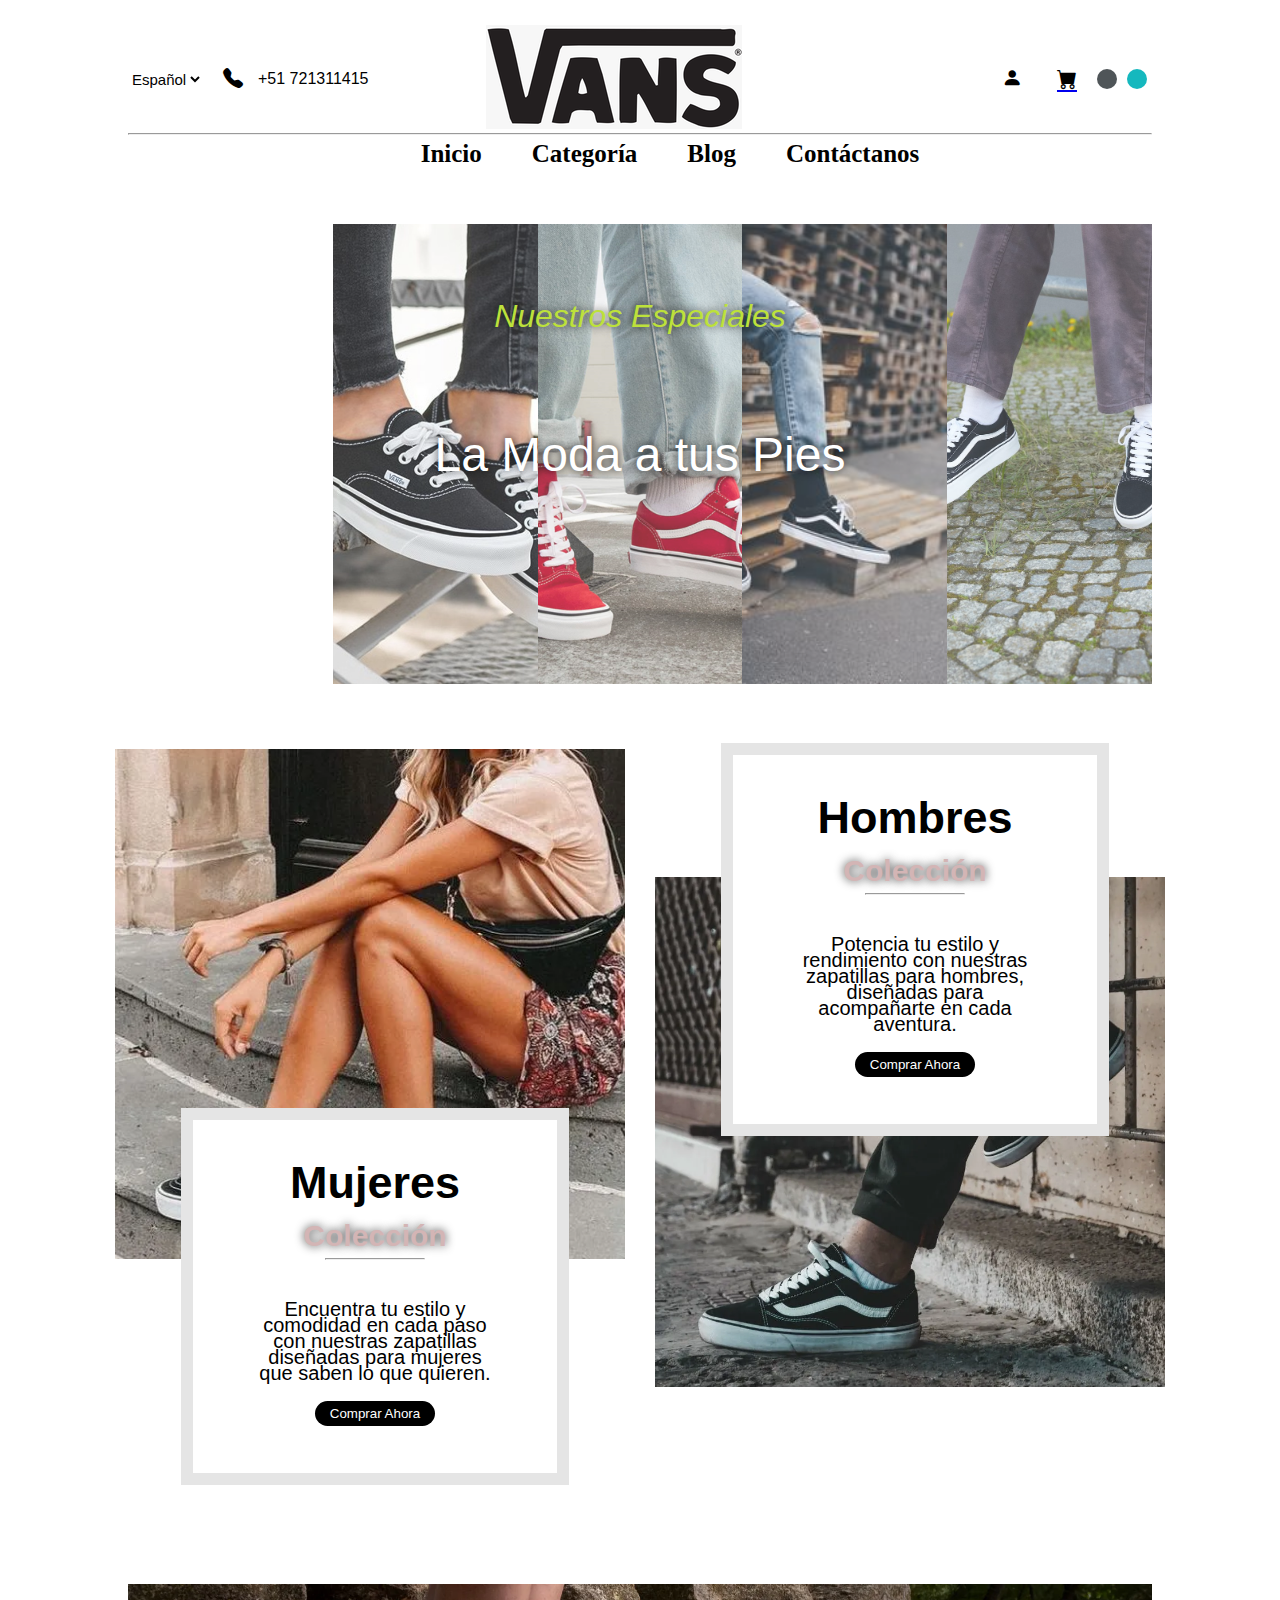
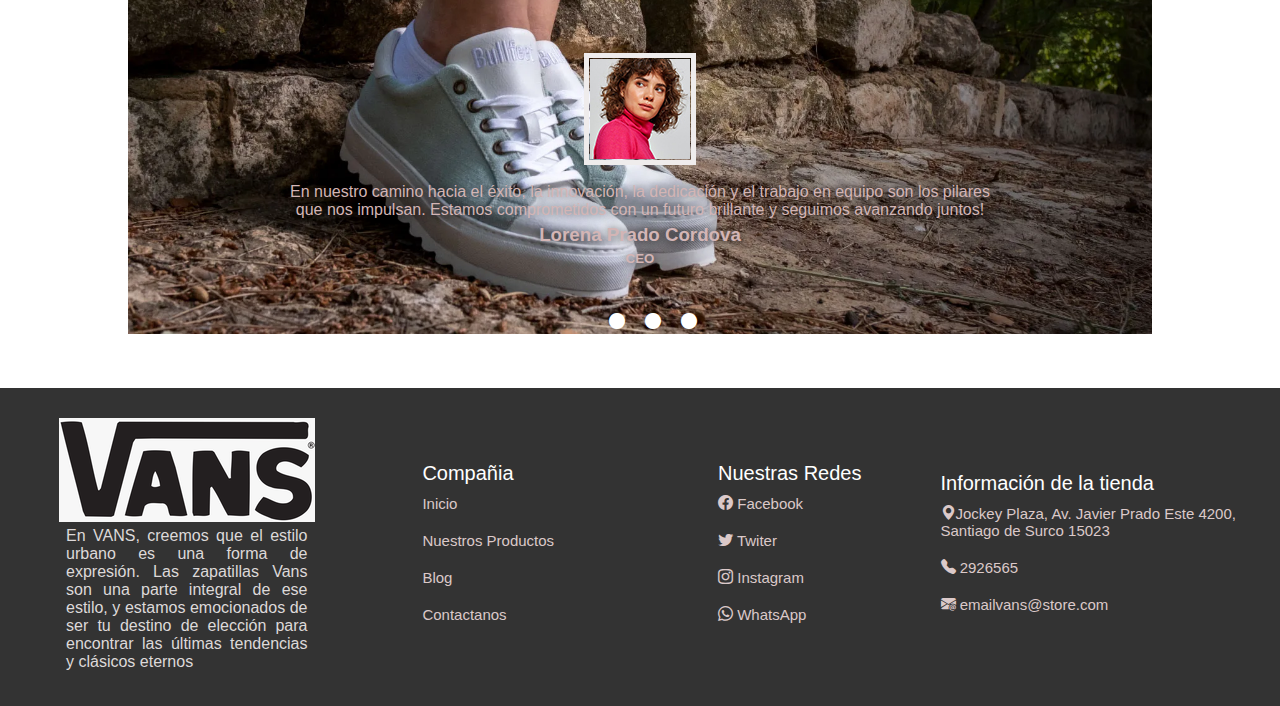
==== commit 3b1565be: "presentacion 3" ====
--- a/index.html
+++ b/index.html
@@ -58,7 +58,7 @@
             </section>
             <p class="pp1">Nuestros Especiales</p>
             <p>La Moda  a tus Pies </p>
-        </div>
+        </div><br>
         <br><br><br>
         <section class="women-men">
             <div class="women">
@@ -76,7 +76,7 @@
                         con nuestras zapatillas diseñadas para 
                         mujeres que saben lo que quieren.
                     </span>
-                    <div class="boton"><button type="button">Comprar Ahora</button>  </div>
+                    <div class="boton"><a href="./categorias/mujer.html"><button type="button">Comprar Ahora</button></a>  </div>  
                           
                 </div>
             </div>
@@ -96,7 +96,7 @@
                          nuestras zapatillas para hombres,
                          diseñadas para acompañarte en cada aventura.
                     </span>
-                    <div class="boton"><button type="button">Comprar Ahora</button>  </div>     
+                    <div class="boton"><a href="./categorias/hombre.html"><button type="button">Comprar Ahora</button></a>  </div>     
                        
                 </div>
                 
--- a/css/style.css
+++ b/css/style.css
@@ -114,6 +114,7 @@
     filter: contrast(120%);
 }
  .inicio-img{
+    width: 100%;
     margin-top: 15px;
     display: flex;
     position: relative;
@@ -144,9 +145,11 @@
 
 /* CSS contenido */
 .women-men{
+    margin-top: 50px;
     display: flex;
     justify-content: center;
     height: 850px;
+    width: 100%;
     
     
 }
@@ -158,7 +161,7 @@
 }
 
 .contenido{
-    background-color: red;
+
     border: 12px solid #e5e5e5;
     background-color: #fff;
     z-index: 1;
